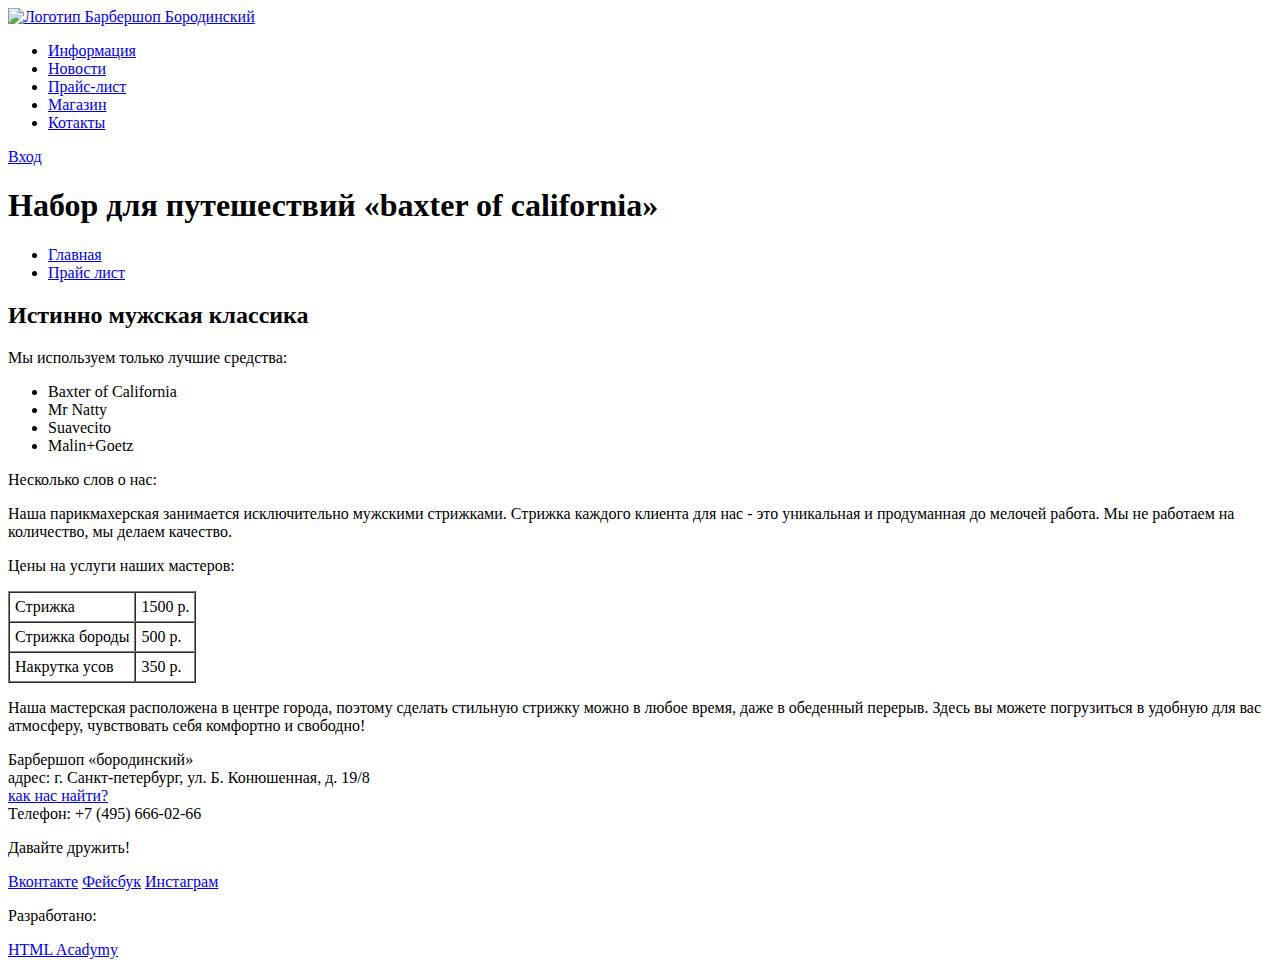
==== price.html @ 95ad468f "добавил price.html" ====
<!DOCTYPE html>
<html lang="ru">
<head>
  <meta charset="utf-8">
  <title>Барбершоп "Бородинский"</title>
</head>
<body>
<header class="main-header">
  <div class="container">
    <a href="index.html" class="logo"><img src="img/item-logo.png" height="24" width="111" alt="Логотип Барбершоп Бородинский"></a>
    <nav class="main-navigator">
      <ul>
        <li><a href="#">Информация</a></li>
        <li><a href="#">Новости</a></li>
        <li><a href="#">Прайс-лист</a></li>
        <li><a href="#">Магазин</a></li>
        <li><a href="#">Котакты</a></li>
      </ul>
    </nav>
    <div class="user-block">
      <a href="#" class="login">Вход</a>
    </div>
  </div>
</header>

<main class="container">
  <header class="item-header">
    <h1>Набор для путешествий «baxter of california»</h1>
    <ul class="breadcrumbs">
      <li><a href="#">Главная</a></li>
      <li><a href="#">Прайс лист</a></li>
    </ul>
  </header>
  <section class="content">
    <h2>Истинно мужская классика</h2>
    <div class="content-left">
      <p>Мы используем только лучшие средства:</p>
      <ul>
        <li>Baxter of California</li>
        <li>Mr Natty</li>
        <li>Suavecito</li>
        <li>Malin+Goetz</li>
      </ul>
      <p>Несколько слов о нас:</p>
      <p>Наша парикмахерская занимается исключительно мужскими стрижками. Стрижка каждого клиента для нас - это
        уникальная и продуманная до мелочей работа. Мы не работаем на количество, мы делаем качество.</p>
    </div>
    <div class="content-right">
      <p class="price">Цены на услуги наших мастеров:</p>
      <table border="1" cellspacing="0" cellpadding="5">
        <tr>
          <td>Стрижка</td>
          <td>1500 p.</td>
        </tr>
        <tr>
          <td>Стрижка бороды</td>
          <td>500 p.</td>
        </tr>
        <tr>
          <td>Накрутка усов</td>
          <td>350 p.</td>
        </tr>
      </table>
      <p>Наша мастерская расположена в центре города, поэтому
        сделать стильную стрижку можно в любое время, даже в обеденный перерыв.
        Здесь вы можете погрузиться в удобную для вас атмосферу, чувствовать себя
        комфортно и свободно!
      </p>
    </div>
  </section>
</main>

<footer class="main-footer">
  <div class="container">
    <section class="footer-contacts">
      Барбершоп «бородинский»<br>
      адрес: г. Санкт-петербург, ул. Б. Конюшенная, д. 19/8 <br>
      <a href="#">как нас найти?</a> <br>
      Телефон: +7 (495) 666-02-66
    </section>
    <section class="footer-social">
      <p>Давайте дружить!</p>
      <a href="#" class="social-btn social-btn-vk">Вконтакте</a>
      <a href="#" class="social-btn social-btn-fb">Фейсбук</a>
      <a href="#" class="social-btn social-btn-inst">Инстаграм</a>
    </section>
    <section class="footer-copyright">
      <p>Разработано:</p>
      <a href="#" class="btn">HTML Acadymy</a>
    </section>
  </div>
</footer>
</body>
</html>
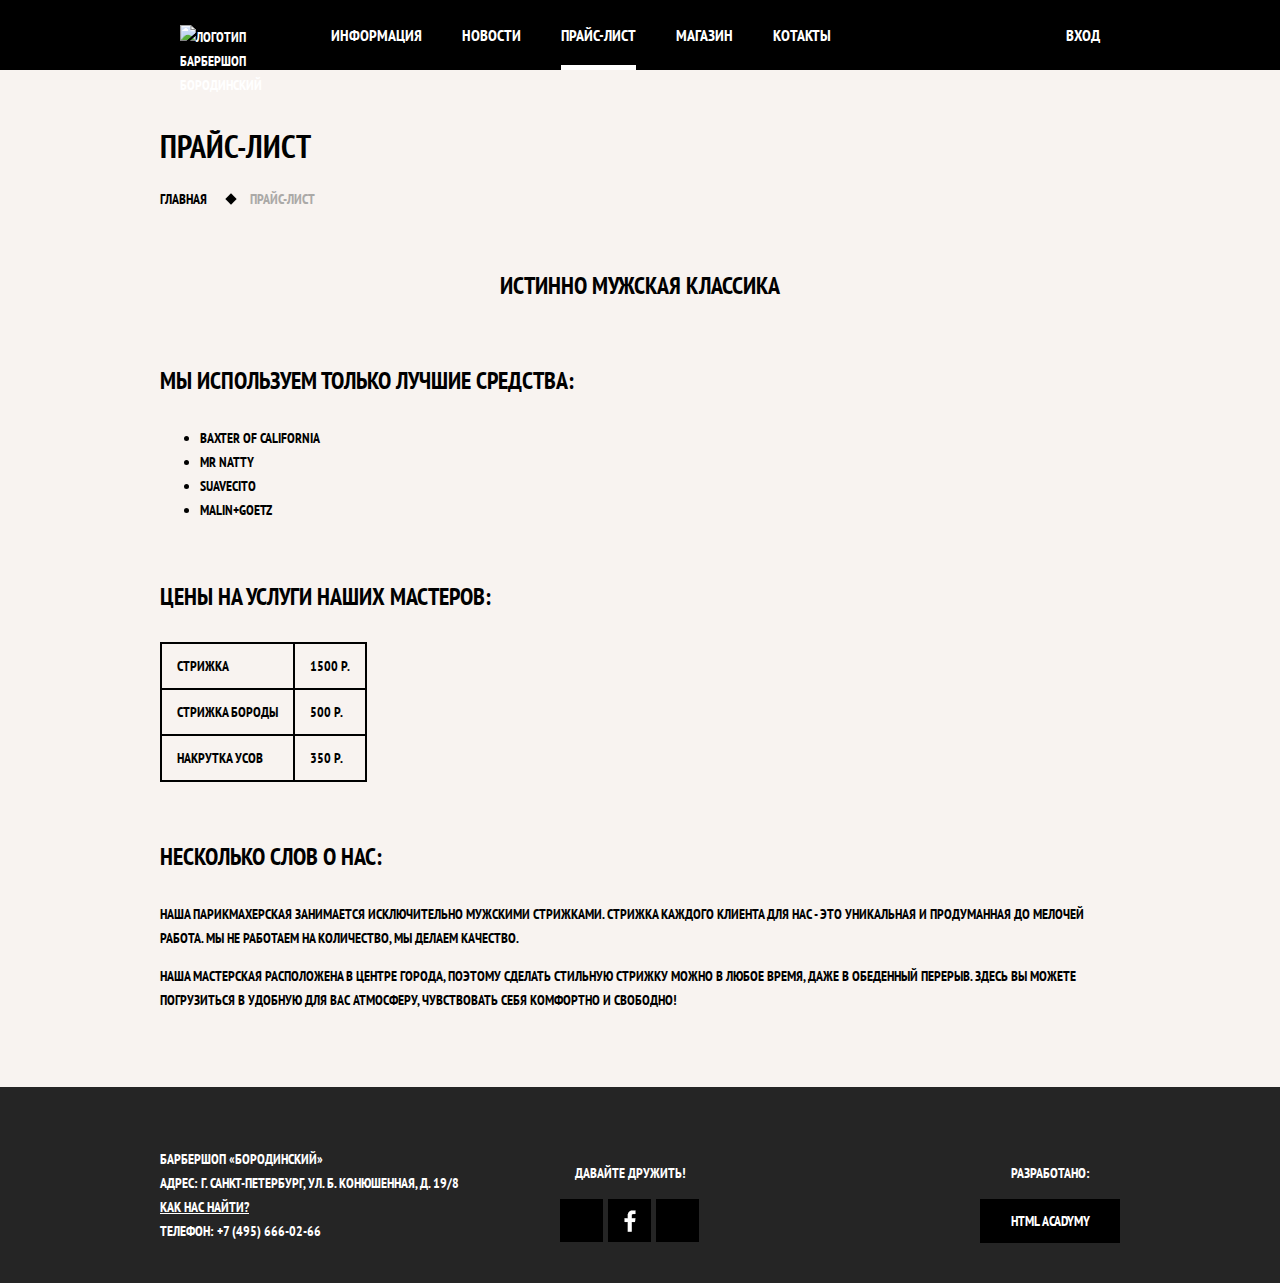
==== commit 26f3440e: "Продолжаем верстку" ====
--- a/price.html
+++ b/price.html
@@ -3,16 +3,19 @@
 <head>
   <meta charset="utf-8">
   <title>Барбершоп "Бородинский"</title>
+  <link rel="stylesheet" href="css/normalize.css">
+  <link rel="stylesheet" href="css/style.css">
+  <link href="https://fonts.googleapis.com/css?family=PT+Sans+Narrow:400,700&amp;subset=cyrillic" rel="stylesheet">
 </head>
-<body>
+<body class="inner-page">
 <header class="main-header">
-  <div class="container">
-    <a href="index.html" class="logo"><img src="img/item-logo.png" height="24" width="111" alt="Логотип Барбершоп Бородинский"></a>
+  <div class="container clearfix">
     <nav class="main-navigator">
+      <a href="index.html" class="inner-logo"><img src="img/item-logo.png" height="24" width="111" alt="Логотип Барбершоп Бородинский"></a>
       <ul>
         <li><a href="#">Информация</a></li>
         <li><a href="#">Новости</a></li>
-        <li><a href="#">Прайс-лист</a></li>
+        <li class="active"><span>Прайс-лист</span></li>
         <li><a href="#">Магазин</a></li>
         <li><a href="#">Котакты</a></li>
       </ul>
@@ -24,30 +27,29 @@
 </header>
 
 <main class="container">
-  <header class="item-header">
-    <h1>Набор для путешествий «baxter of california»</h1>
+  <header class="inner-page-title">
+    <h1>Прайс-лист</h1>
     <ul class="breadcrumbs">
-      <li><a href="#">Главная</a></li>
-      <li><a href="#">Прайс лист</a></li>
+      <li><a href="index.html">Главная</a></li>
+      <li class="current">Прайс-лист</li>
     </ul>
   </header>
-  <section class="content">
-    <h2>Истинно мужская классика</h2>
+  <section class="inner-content">
+    <div class="bigheading">
+      <h2>Истинно мужская классика</h2>
+    </div>
     <div class="content-left">
-      <p>Мы используем только лучшие средства:</p>
-      <ul>
+      <h2>Мы используем только лучшие средства:</h2>
+      <ul class="custom-list-1">
         <li>Baxter of California</li>
         <li>Mr Natty</li>
         <li>Suavecito</li>
         <li>Malin+Goetz</li>
       </ul>
-      <p>Несколько слов о нас:</p>
-      <p>Наша парикмахерская занимается исключительно мужскими стрижками. Стрижка каждого клиента для нас - это
-        уникальная и продуманная до мелочей работа. Мы не работаем на количество, мы делаем качество.</p>
     </div>
     <div class="content-right">
-      <p class="price">Цены на услуги наших мастеров:</p>
-      <table border="1" cellspacing="0" cellpadding="5">
+      <h2 class="price">Цены на услуги наших мастеров:</h2>
+      <table class="prices-table">
         <tr>
           <td>Стрижка</td>
           <td>1500 p.</td>
@@ -61,6 +63,9 @@
           <td>350 p.</td>
         </tr>
       </table>
+      <h2>Несколько слов о нас:</h2>
+      <p>Наша парикмахерская занимается исключительно мужскими стрижками. Стрижка каждого клиента для нас - это
+        уникальная и продуманная до мелочей работа. Мы не работаем на количество, мы делаем качество.</p>
       <p>Наша мастерская расположена в центре города, поэтому
         сделать стильную стрижку можно в любое время, даже в обеденный перерыв.
         Здесь вы можете погрузиться в удобную для вас атмосферу, чувствовать себя
@@ -71,9 +76,9 @@
 </main>
 
 <footer class="main-footer">
-  <div class="container">
-    <section class="footer-contacts">
-      Барбершоп «бородинский»<br>
+      <div class="container clearfix">
+        <section class="footer-contacts">
+          Барбершоп «бородинский»<br>
       адрес: г. Санкт-петербург, ул. Б. Конюшенная, д. 19/8 <br>
       <a href="#">как нас найти?</a> <br>
       Телефон: +7 (495) 666-02-66
--- a/css/style.css
+++ b/css/style.css
@@ -0,0 +1,560 @@
+.clearfix::after{
+  content: "";
+  display: table;
+  clear: both;
+}
+
+body{
+  background: #000000 url("../img/page-bg.jpg") no-repeat center top;
+  margin: 0;
+  min-width: 960px;
+  font-family: 'PT Sans Narrow',"Arial", sans-serif;
+  font-weight: bold;
+  font-size: 14px;
+  line-height: 24px;
+  text-transform: uppercase;
+}
+
+
+
+.container{
+  width: 960px;
+  margin: 0 auto;
+  padding: 0 10px;
+}
+
+.main-header{
+  margin-bottom: 60px;
+  color: #ffffff;
+  background-color: #000000;
+}
+
+.inner-page .main-header{
+  margin-bottom: 55px;
+}
+
+.main-navigator ul{
+  margin: 0;
+  padding: 0;
+  list-style: none;
+  font-size: 0;
+}
+
+.main-navigator li{
+  display: inline-block;
+
+  vertical-align: top;
+  font-size: 16px;
+  line-height: 20px;
+}
+
+.main-navigator .active{
+  position: relative;
+
+  background: none;
+}
+
+.main-navigator .active::after{
+  content: "";
+  position: absolute;
+  bottom:0;
+  left: 20px;
+  right: 20px;
+
+  height: 5px;
+
+  background-color: #ffffff;
+}
+
+.main-navigator .active a:hover{
+  background: none;
+}
+
+.main-navigator .active span{
+  display: block;
+  padding: 25px 20px;
+}
+
+.main-navigator a{
+  display: block;
+  color: #ffffff;
+  text-decoration: none;
+  padding: 25px 20px;
+}
+
+.main-navigator a:hover{
+  background-color: #242424;
+}
+
+.user-block a{
+  line-height: 20px;
+}
+
+.main-header .main-navigator{
+  float: left;
+  width: 780px;
+}
+
+.main-header .user-block{
+  float: right;
+  max-width: 140px;
+}
+
+.user-block .login{
+  position: relative;
+  padding: 25px 20px 25px 50px;
+  display: block;
+  color: #ffffff;
+  text-decoration: none;
+  font-size: 16px;
+  line-height: 20px;
+}
+
+.user-block .login:after{
+  position: absolute;
+  left:20px;
+  top:50%;
+  margin-top:-8px;
+  content: "";
+  width: 18px;
+  height: 16px;
+  background: url("../img/exit.png") no-repeat center top;
+  opacity: 0.3;
+}
+
+.user-block .login:hover{
+  background-color: #242424;
+}
+
+.user-block .login:hover::after{
+  opacity: 1;
+}
+
+.index-logo{
+  height: 204px;
+  width: 368px;
+  margin: 0 auto;
+  margin-bottom: 25px;
+}
+
+.features{
+  margin-bottom: 80px;
+  color: #f7f4f1;
+}
+
+.features .features-item{
+  width: 300px;
+  display: inline-block;
+  margin-right: 20px;
+
+  text-align: center;
+}
+
+.features .features-item:last-child{
+  margin-right: 0;
+}
+
+.features-name{
+  display: block;
+  position: relative;
+  padding-bottom: 35px;
+  margin-bottom: 30px;
+
+  font-size: 30px;
+  line-height: 42px;
+}
+
+.features-name::after{
+  content: "";
+  position: absolute;
+  bottom: 0;
+  left: 50%;
+  margin-left: -10px;
+  width: 20px;
+  height: 20px;
+
+  background-color: #f7f4f1;
+  -webkit-transform: rotate(45deg);
+  -moz-transform: rotate(45deg);
+  -ms-transform: rotate(45deg);
+  -o-transform: rotate(45deg);
+  transform: rotate(45deg);
+}
+
+.features-item p{
+  margin:10px;
+  margin-bottom: 0;
+
+  font-size: 14px;
+  line-height: 24px;
+}
+
+.index-content{
+  padding: 50px 80px;
+  margin-bottom: 35px;
+
+  color: #000000;
+
+  background: url("../img/index-delimiter.jpg.png") no-repeat center,
+              #f8f5f2 url("../img/index-content-bg.jpg") repeat;
+}
+
+.index-content:last-child{
+  margin-bottom: 65px;
+}
+
+.index-content-left{
+  float: left;
+  width: 380px;
+}
+
+.index-content-right{
+  float: right;
+  width: 300px;
+}
+
+.index-content-title{
+  display: block;
+  margin: 0;
+  margin-bottom: 30px;
+
+  font-size: 30px;
+  line-height: 42px;
+  color:#000000;
+}
+
+.news-preview{
+  padding: 0;
+  margin: 0;
+
+  list-style: none;
+}
+
+.news-preview li{
+  margin-bottom: 30px;
+  padding-right: 35px;
+}
+
+.index-content p{
+  margin: 0;
+
+  font-size: 14px;
+  line-height: 24px;
+}
+
+.index-content time{
+  font-size: 14px;
+  line-height: 24px;
+  font-weight: 400;
+  text-transform: none;
+}
+
+.gallery{
+  position: relative;
+  height: 260px;
+}
+
+.gallery .gallery-prev{
+  position: absolute;
+  bottom: 0;
+  left:0;
+
+  width: 140px;
+}
+
+.gallery .gallery-next{
+  position: absolute;
+  bottom: 0;
+  right:0;
+
+  width: 140px;
+  margin-right: 0;
+}
+
+.gallery-content{
+  height: 164px;
+
+  margin: 0;
+
+  background-color: #cccccc;
+  border: 7px solid #ffffff;
+  /*-webkit-box-sizing: border-box;*/
+  /*-moz-box-sizing: border-box;*/
+  /*box-sizing: border-box;*/
+  /*overflow: hidden;*/
+}
+
+.gallery-content img{
+  width: 286px;
+  height: 164px;
+}
+
+.btn{
+  display: inline-block;
+  margin-right: 16px;
+  padding: 10px 35px;
+
+  color: #ffffff;
+  font-size: 14px;
+  line-height: 24px;
+  font-weight: 700;
+  font-family: 'PT Sans Narrow', "Arial", sans-serif;
+  text-align: center;
+  vertical-align: top;
+
+  background-color: #000000;
+  border: none;
+  outline: none;
+  cursor: pointer;
+  text-decoration: none;
+  text-transform: uppercase;
+}
+
+.btn:hover,
+.btn:active{
+  background-color: #663d15;
+}
+
+.btn.disabled,
+.btn:disabled{
+  cursor: default;
+  opacity: 0.5;
+}
+
+.btn.disabled:hover,
+.btn:disabled:hover{
+  background-color: #000000;
+}
+
+.appointment-form input{
+  width: 106px;
+  padding: 7px 15px;
+
+  float: left;
+  margin-right: 20px;
+  margin-bottom: 20px;
+
+  background-color: #f9f6f3;
+  outline: none;
+  border: 2px solid #000000;
+
+  color: #000000;
+  font-size: 14px;
+  line-height: 24px;
+  font-weight: 700;
+  font-family: 'PT Sans Narrow', "Arial", sans-serif;
+  text-transform: uppercase;
+}
+
+.appointment-form input:nth-child(2n){
+  margin-right: 0px;
+}
+
+.appointment-form .btn{
+  margin: 0;
+  clear: both;
+  display: block;
+  width: 100%;
+}
+
+/*=================Стили внутренних страниц================*/
+
+.inner-page{
+  color: #000000;
+  background: #f8f3f0 url("../img/index-content-bg.jpg");
+}
+
+.main-navigator .inner-logo{
+  float: left;
+  width: 111px;
+  height: 20px;
+}
+
+.main-navigator .inner-logo:hover{
+  background: none;
+}
+
+.inner-page-title h1{
+  margin: 0;
+  margin-bottom: 20px;
+  padding: 0;
+
+  font-size: 32px;
+  line-height: 42px;
+}
+
+.breadcrumbs{
+  margin: 0;
+  padding: 0;
+
+  list-style: none;
+}
+
+.breadcrumbs li{
+  position: relative;
+  display: inline;
+
+  padding-right: 40px;
+
+  font-size: 14px;
+  line-height: 24px;
+}
+
+.breadcrumbs li:after{
+  content: "";
+  position: absolute;
+
+  width: 8px;
+  height: 8px;
+
+  top:50%;
+  right: 20px;
+  margin-top: -4px;
+  margin-right: -8px;
+
+  background-color: #000000;
+  -webkit-transform: rotate(45deg);
+  -moz-transform: rotate(45deg);
+  -ms-transform: rotate(45deg);
+  -o-transform: rotate(45deg);
+  transform: rotate(45deg);
+}
+
+.breadcrumbs li:last-child::after{
+  content: none;
+}
+
+.breadcrumbs .current{
+  color: #aba9a7;
+}
+
+.breadcrumbs a{
+  color: #000000;
+
+  text-decoration: none;
+}
+
+.breadcrumbs a:hover{
+  text-decoration: underline;
+}
+
+.inner-content{
+  margin-bottom: 75px;
+}
+
+
+.inner-content h2{
+  margin-top: 60px;
+  margin-bottom: 30px;
+
+  font-size: 24px;
+  line-height: 30px;
+}
+
+.inner-content h3{
+  margin-top: 60px;
+  margin-bottom: 30px;
+
+  font-size: 20px;
+  line-height: 24px;
+}
+
+.inner-content h2+h3{
+  margin-top: 30px;
+}
+
+.inner-content p{
+  margin: 14px 0;
+}
+
+.inner-content table{
+  border-collapse: collapse;
+}
+
+.inner-content td{
+  padding: 10px 15px;
+  border: 2px solid #000000;
+}
+/*==========================================================*/
+
+
+/*===========Особыестили для контентных блоков==============*/
+.bigheading{
+  margin-top: 55px;
+  margin-bottom: 65px;
+
+  text-align: center;
+}
+
+/*==========================================================*/
+.main-footer{
+  padding-top: 60px;
+  padding-bottom: 40px;
+  background: #252525 url("../img/index-footer-bg.jpg");
+  color: white;
+}
+
+.main-footer a{
+  color: #ffffff;
+}
+
+.footer-contacts{
+  width: 310px;
+  float: left;
+  margin-right: 90px;
+}
+
+.footer-social{
+  width: 140px;
+  float: left;
+
+  font-size: 0px;
+}
+
+.footer-social p{
+  font-size: 14px;
+  text-align: center;
+}
+
+.footer-social .social-btn{
+  display: inline-block;
+
+  width: 43px;
+  height: 43px;
+  background-color: #000000;
+
+  margin-right: 5px;
+}
+
+.footer-social .social-btn:last-child{
+  margin-right: 0;
+}
+
+.social-btn-vk{
+  background: url("../img/VK.png") no-repeat center;
+}
+
+.social-btn-fb{
+  background: url("../img/FB.png") no-repeat center;
+}
+
+.social-btn-inst{
+  background: url("../img/INST.png") no-repeat center;
+}
+
+.footer-copyright{
+  width: 140px;
+  float: right;
+  text-align: center;
+}
+
+.footer-copyright a{
+  display: block;
+  width: 140px;
+
+  padding-left: 0;
+  padding-right:0;
+  margin-right: 0px;
+
+  text-align: center;
+}